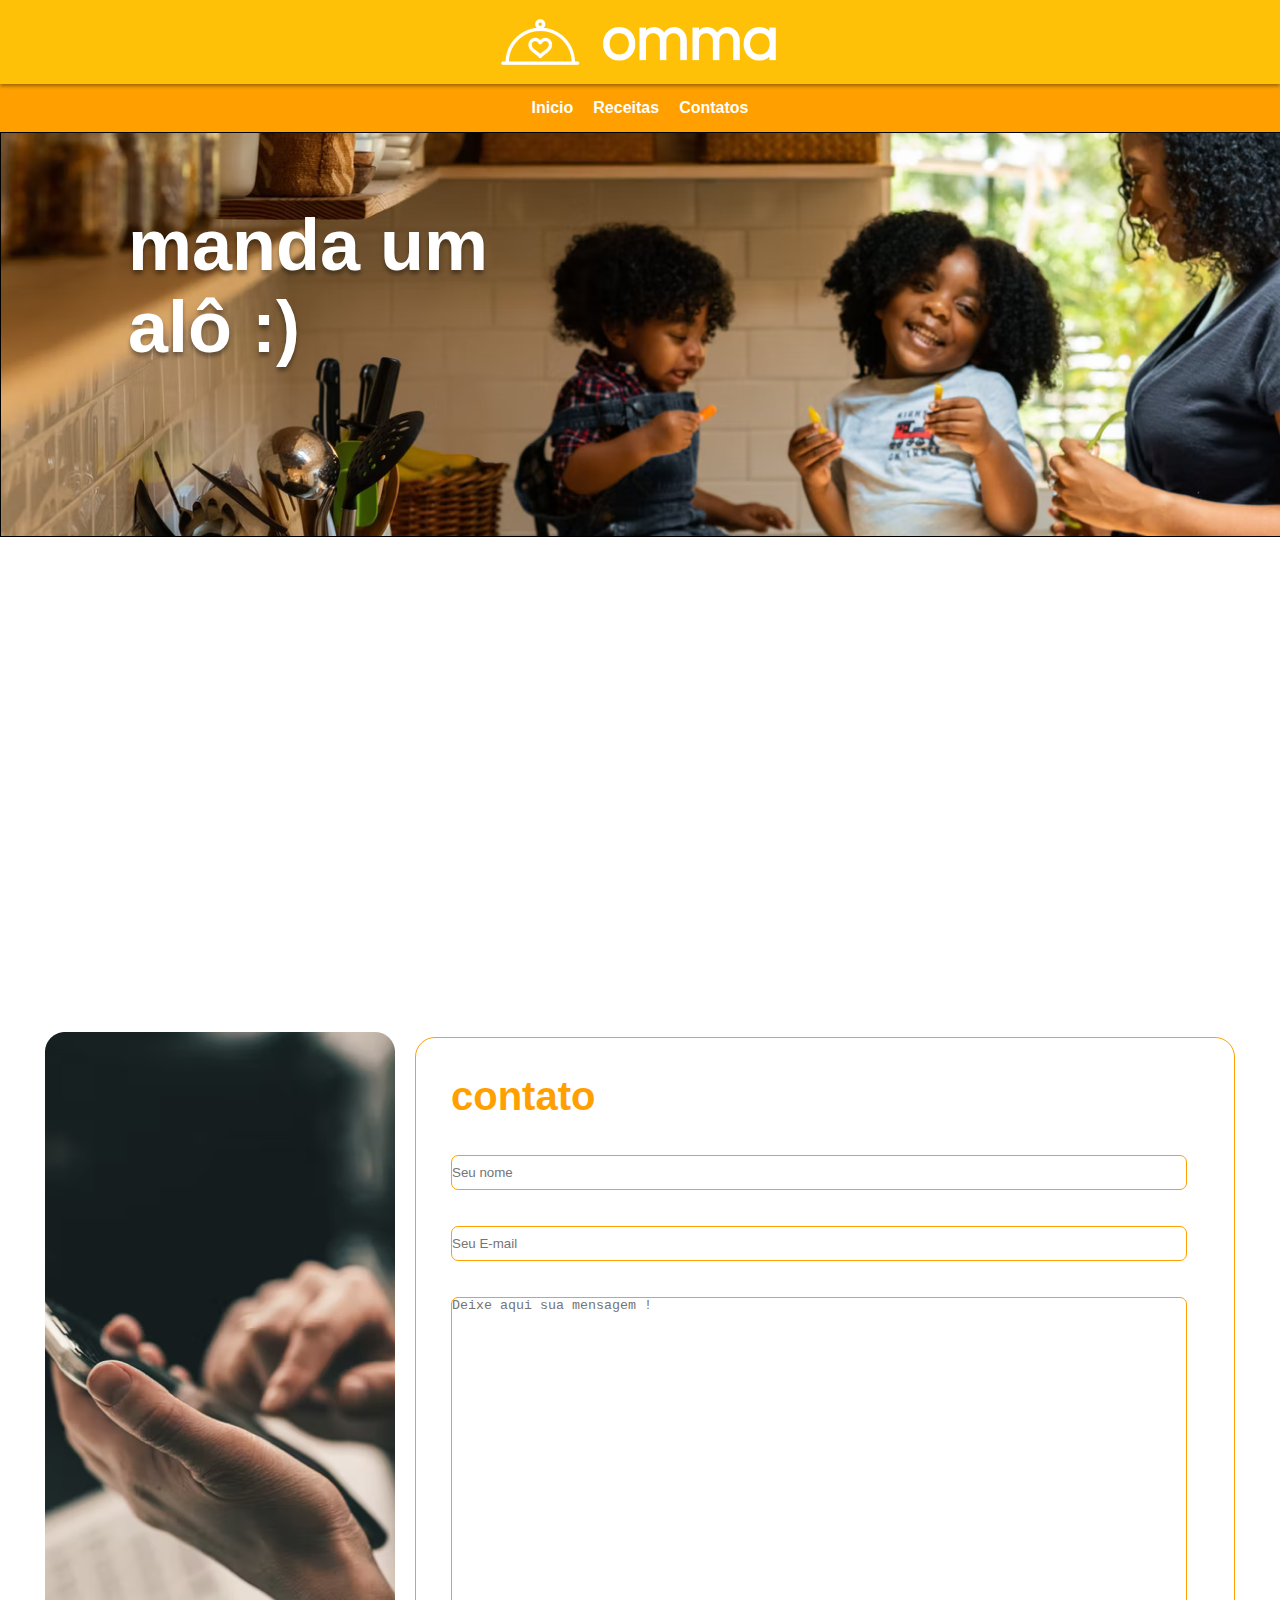
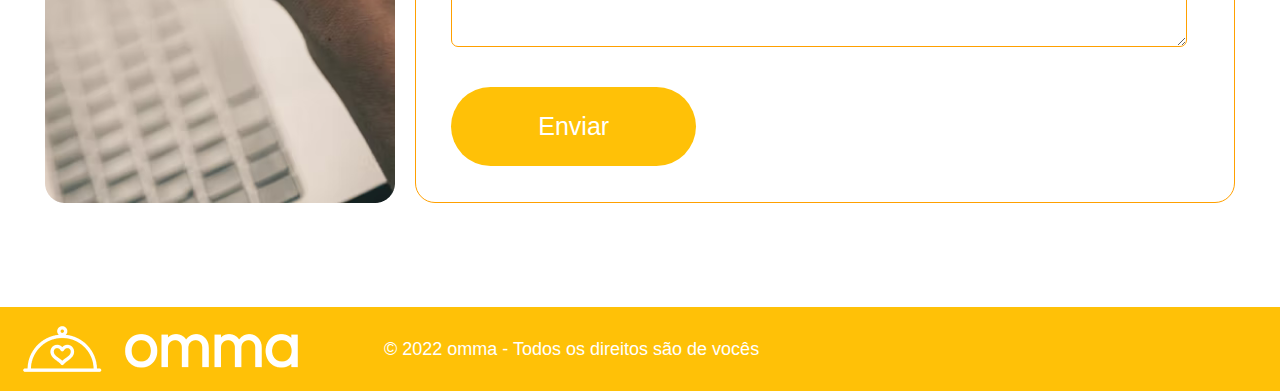
==== src/screens/contatos/contatos.html @ 8d5c113f "Colocando nova pastas contatos , com arquivos contatos.html e contatos.css , feito ligação para nave" ====
<!DOCTYPE html>
<html lang="pt-br">

<head>
    <meta charset="UTF-8">
    <meta http-equiv="X-UA-Compatible" content="IE=edge">
    <meta name="viewport" content="width=device-width, initial-scale=1.0">
    <link rel="stylesheet" href="/src/styles/global.css">
    <link rel="stylesheet" href="/src/styles/componets/header.css">
    <link rel="stylesheet" href="/src/screens/contatos/contatos.css">
    <link rel="stylesheet" href="/src/styles/footer.css">
    <title>Contatos - Omma</title>
</head>

<body>
    <header>
        <div>
            <img src="/assets/images/omma-white-header.png" alt="logo escrito omma na cor branca">
        </div>
        <nav>
            <a href="/index.html">Inicio</a>
            <a href="/src/screens/receitas/receitas.html">Receitas</a>
            <a href="/src/screens/contatos/contatos.html">Contatos</a>
        </nav>
    </header>

    <section id="manda-um-alo" class="generic-section">
        <h1>manda um alô :)</h1>
    </section>

    <section id="form">
        <div id="imagem-telefone">
            <img src="/assets/images/telefone.png" alt="Mão de uma pessoa mexendo num celular">
        </div>

        <form>
            <strong id="contato">contato</strong>
            <div>
                <input type="text" name="Nome" id="seu-nome" placeholder="Seu nome">
            </div>
            <div>
                <input type="email" name="E-mail" id="seu-email" placeholder="Seu E-mail">
            </div>
            <div>
                <textarea name="mensseger" id="mensagem" cols="30" rows="10"
                    placeholder="Deixe aqui sua mensagem !"></textarea>
            </div>

            <div class="button">
                <button type="submit">Enviar</button>
            </div>
        </form>
    </section>

    <footer>
        <img src="/assets/images/omma-white-header.png">

        <span>© 2022 omma - Todos os direitos são de vocês
        </span>

        </div>
    </footer>

</body>

</html>
---- src/styles/global.css ----
* {
    margin: 0;
    padding: 0;
    box-sizing: border-box;
}

html,
body {
    width: 100%;
    font-size: 16px;
    overflow: auto;
    font-family: 'Montserrat', sans-serif;
}

a {
    text-decoration: none;
}

:root {
    /*cores */
    --dark-primary-color: #ffa000;
    --ligth-primary-color: #FFECB3;
    --primary-color: #FFC107;
    --text-icons: #212121;
    --accent-color: #ffc107;
    --primary-text: #212121;
    --secondary-text: #757575;
    --divider-color: #BDBDBD;
    --bg-button: #176902;

    /*fontes*/
    --font-size-large: 72px;
    --font-size-big: 66px;
    --font-size-md: 26px;
}
---- src/styles/componets/header.css ----
header div {
    display: flex;
    align-items: center;
    justify-content: center;
    background-color: var(--primary-color);
    box-shadow: 0px 2px 4px rgba(0, 0, 0, 0.4);
    z-index: 1000;
    position: relative;
}


header nav {
    height: 48px;
    display: flex;
    align-items: center;
    justify-content: center;
    background-color: var(--dark-primary-color);
}

header nav a {
    color: #fff;
    margin: 0px 10px;
    font-weight: bold;
    cursor: pointer;
}

header nav a:hover {
    transition: 0.4s;
    color: var(--text-icons);
}
---- src/screens/contatos/contatos.css ----
.generic-section {
    width: 100vw;
    height: 100vh;
    background: #fff;
}

#manda-um-alo {
    background-image: url('/assets/images/contatos.png');
    background-repeat: no-repeat;
    position: relative;
}

h1 {
    width: 400px;
    font-size: var(--font-size-large);
    color: #fff;

    text-shadow: 0px 4px 4px rgba(0, 0, 0, 0.36);

    position: absolute;

    top: 8%;
    left: 10%;
}

#form {
    display: flex;
    align-items: center;
    justify-content: center;
    padding-bottom: 100px;
}


form {
    background: #FFFFFF;
    border: 1px solid #FFA000;
    border-radius: 20px;

    width: 820px;
    height: 766px;

    display: flex;
    flex-direction: column;
    justify-content: space-evenly;

    margin-left: 20px;
}

#contato {

    font-size: 40px;
    color: var(--dark-primary-color);
    margin-left: 35px;
}

#seu-nome,
#seu-email,
#mensagem {
    background: #FFFFFF;
    border: 1px solid #FFA000;
    border-radius: 7px;
    width: 90%;
    margin-left: 35px;
}

#seu-nome,
#seu-email {
    height: 35px;
}

#mensagem {
    height: 350px;
}

button {
    background: var(--primary-color);
    border-radius: 40px;
    border: 0;

    color: #fff;
    padding: 25px;

    font-size: 25px;
    margin-left: 35px;
    width: 30%;
}
---- src/styles/footer.css ----
footer {
    background-color: var(--primary-color);
    color: #fff;
    display: flex;
    align-items: center;


    font-size: 18px;
}

footer span {
    padding-left: 60px;
}
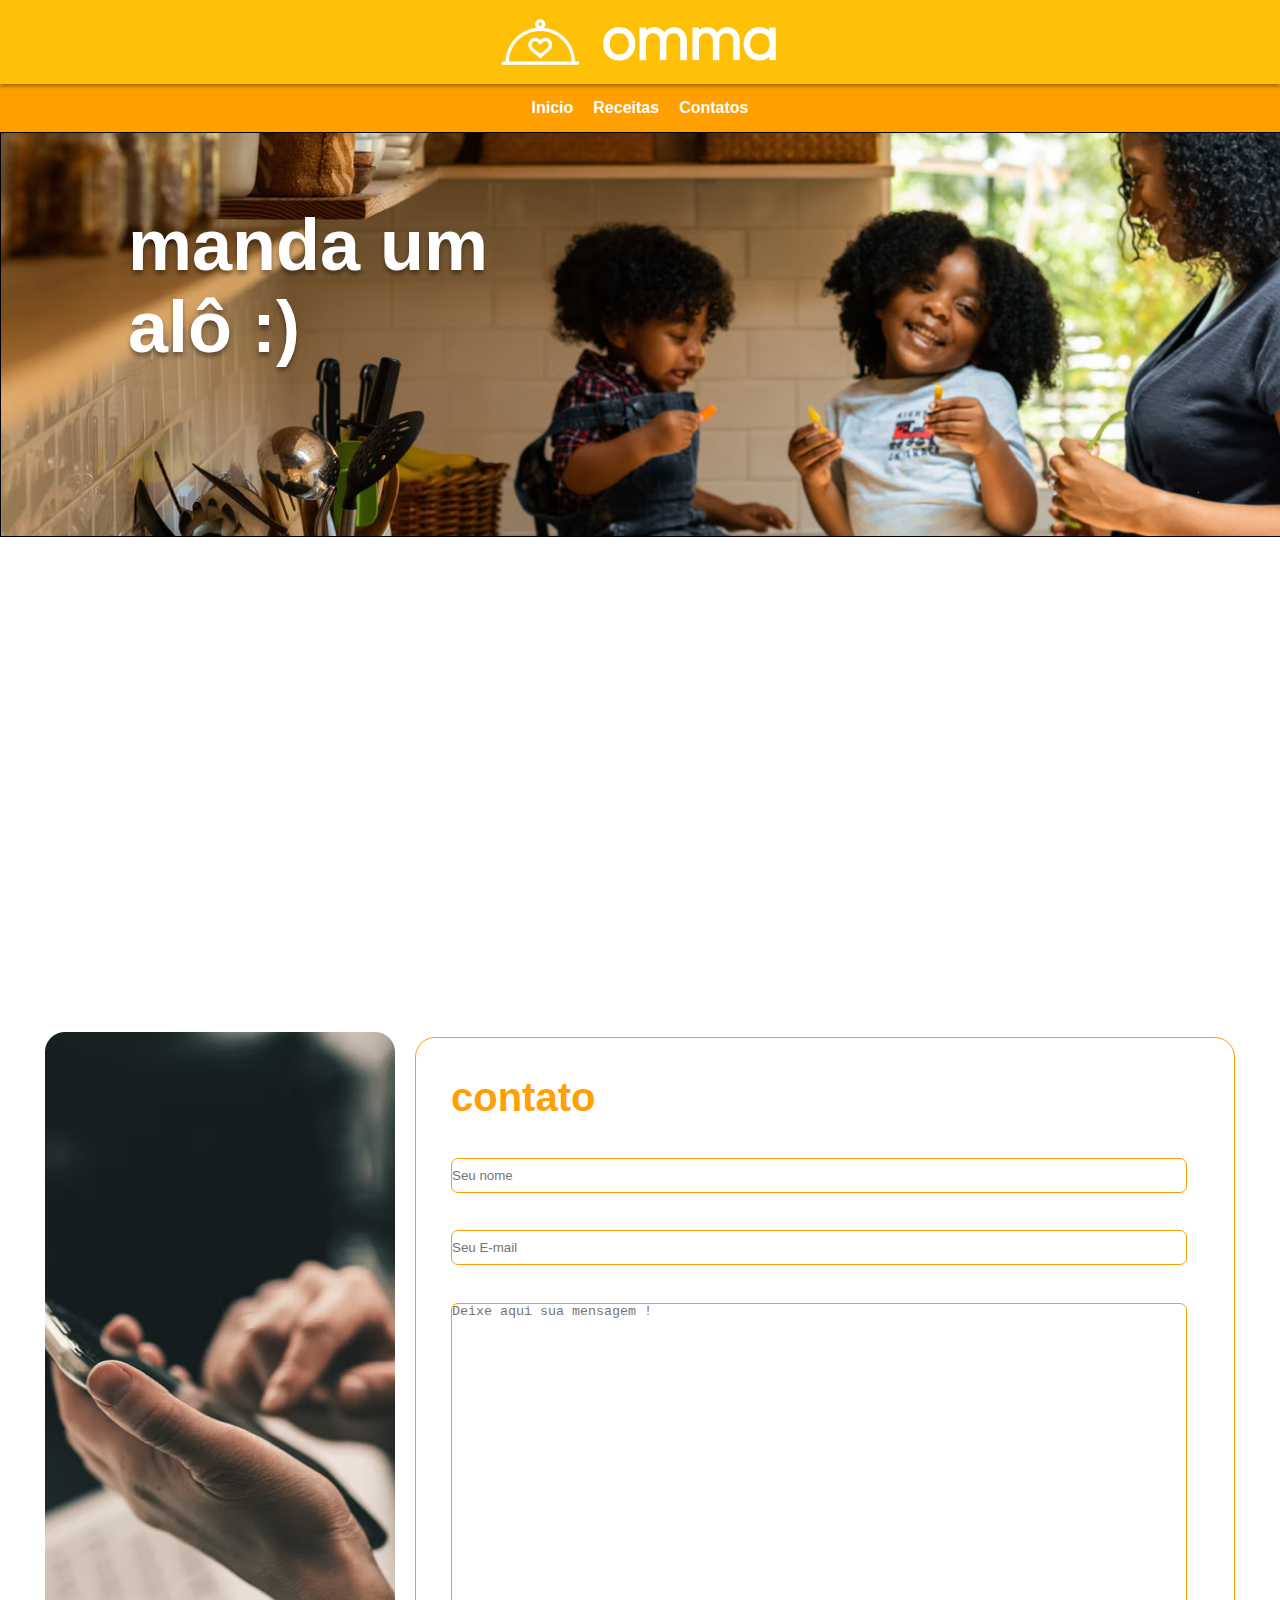
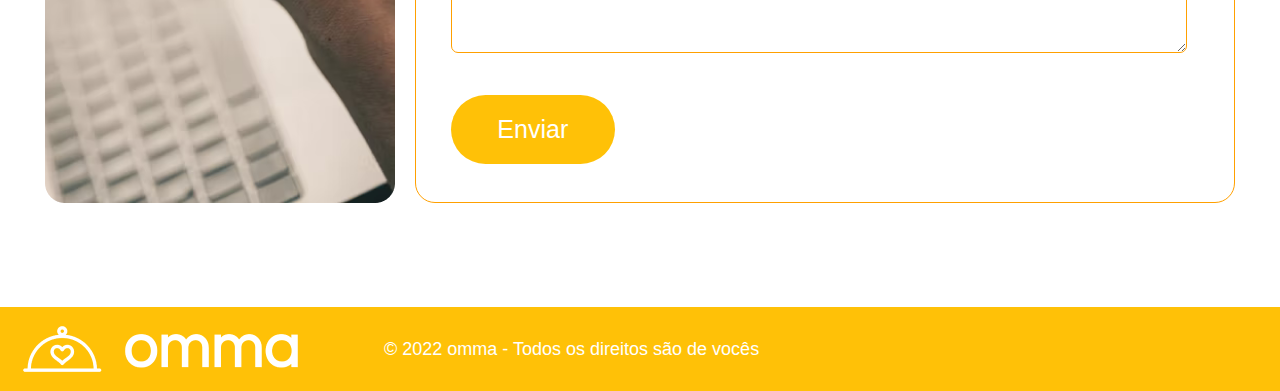
==== commit 7ccfe83c: "Subindo responsividade para outras paginas, e melhorando pontos de outros ajustes de responsividade" ====
--- a/src/screens/contatos/contatos.html
+++ b/src/screens/contatos/contatos.html
@@ -52,6 +52,8 @@
         </form>
     </section>
 
+    <section id="vazia"></section>
+
     <footer>
         <img src="/assets/images/omma-white-header.png">
 
--- a/src/styles/global.css
+++ b/src/styles/global.css
@@ -8,7 +8,7 @@
 body {
     width: 100%;
     font-size: 16px;
-    overflow: auto;
+    overflow-x: hidden;
     font-family: 'Montserrat', sans-serif;
 }
 
--- a/src/styles/componets/header.css
+++ b/src/styles/componets/header.css
@@ -1,3 +1,7 @@
+header {
+    width: 100vw;
+}
+
 header div {
     display: flex;
     align-items: center;
--- a/src/screens/contatos/contatos.css
+++ b/src/screens/contatos/contatos.css
@@ -76,11 +76,55 @@
     background: var(--primary-color);
     border-radius: 40px;
     border: 0;
+    cursor: pointer;
 
     color: #fff;
-    padding: 25px;
+    padding: 20px;
 
     font-size: 25px;
     margin-left: 35px;
-    width: 30%;
+    width: 20%;
+
+    transition: 300ms;
+}
+
+button:hover {
+    box-shadow: 0px 6px 6px rgb(72, 69, 69);
+    font-weight: bold;
+}
+
+@media only screen and (max-width: 480px) {
+
+
+    #manda-um-alo {
+        background-size: cover;
+        display: flex;
+        flex-direction: column;
+        justify-content: center;
+        align-items: center;
+        text-align: center;
+    }
+
+    h1 {
+        position: static;
+        font-size: 4rem;
+    }
+
+    #form img {
+        display: none;
+    }
+
+    #form {
+        width: 95%;
+        margin-top: 40px;
+    }
+
+    form {
+
+        padding-right: 35px;
+    }
+
+    button {
+        width: 50%;
+    }
 }--- a/src/styles/footer.css
+++ b/src/styles/footer.css
@@ -3,6 +3,8 @@
     color: #fff;
     display: flex;
     align-items: center;
+
+    width: 100vw;
 
 
     font-size: 18px;
@@ -10,4 +12,21 @@
 
 footer span {
     padding-left: 60px;
+}
+
+@media only screen and (max-width: 480px) {
+    footer {
+        position: relative;
+
+
+        top: 1250px;
+        padding: 10px;
+        padding-bottom: 20px;
+
+        font-size: 0.8rem;
+    }
+
+    footer img {
+        width: 40%;
+    }
 }